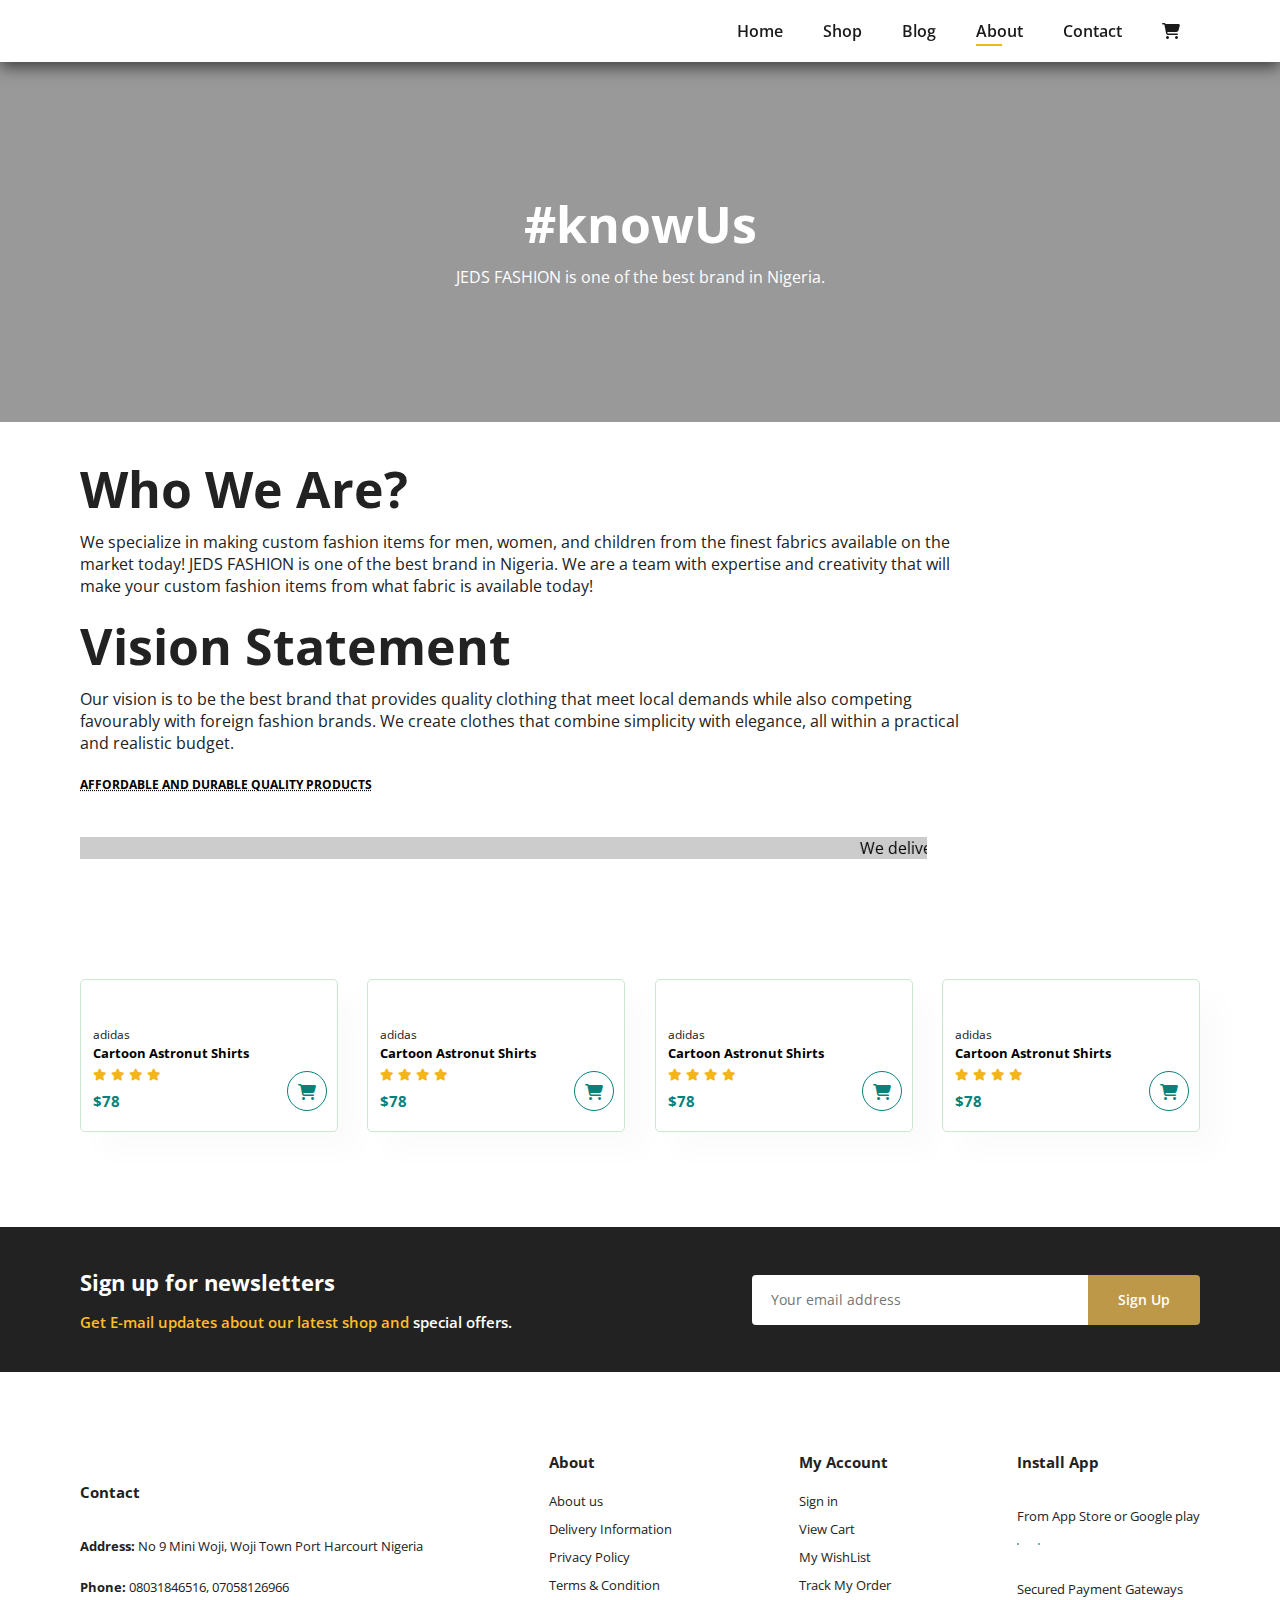
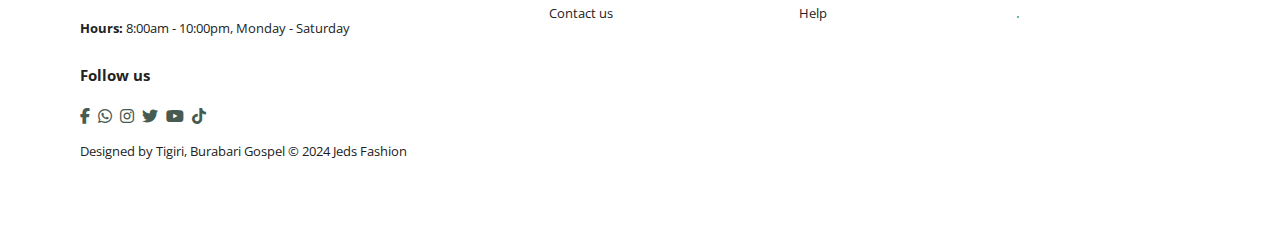
==== about.html @ 7b65d62d "Add files via upload" ====
<!DOCTYPE html>
<html lang="en">
<head>
    <meta charset="UTF-8">
    <meta name="viewport" content="width=device-width, initial-scale=1.0">
    <title>Jeds Ecommerce</title>
    <link rel="stylesheet" href="style.css">
    <link rel="stylesheet" 
    href="https://cdnjs.cloudflare.com/ajax/libs/font-awesome/6.5.2/css/all.min.css">
</head>
<body>
    <section id="header">
        <a href="#"><img src="Images/Logo2.jpg" class="logo" alt=""></a>

        <div>
            <ul id="navbar">
                <li><a href="index.html">Home</a></li>
                <li><a href="shop.html">Shop</a></li>
                <li><a href="blog.html">Blog</a></li>
                <li><a class="active" href="about.html">About</a></li>
                <li><a href="contact.html">Contact</a></li>
                <li id="lg-bag"><a href="cart.html"><i class="fa-solid fa-cart-shopping"></i></a></li>
                <a href="#" id="close"><i class="fas fa-times"></i></a>
            </ul>
        </div>
        <div id="mobile">
            <a href="cart.html"><i class="fa-solid fa-cart-shopping"></i></a>
            <i id="bar" class="fas fa-outdent" ></i>
        </div>
    </section>

    <section id="page-header" class="about-header">
        <h2>#knowUs</h2>
        <p>JEDS FASHION is one of the best brand in Nigeria.</p>
    </section>

    <section id="about-head" class="section-p1">
        <div>
            <h2>Who We Are?</h2>
            <p>We specialize in making custom fashion items for men, women, and children from the finest fabrics available on the market today! JEDS FASHION is one of the best brand in Nigeria. We are a team with expertise and creativity that will make your custom fashion items from what fabric is available today!</p>
            
            <br>
        
            <h2>Vision Statement</h2>
            <p>Our vision is to be the best brand that provides quality clothing that meet local demands while also competing favourably with foreign fashion brands. We create clothes that combine simplicity with elegance, all within a practical and realistic budget.</p>
            
            <br>
            <abbr title=""><h6>AFFORDABLE AND DURABLE QUALITY PRODUCTS</h6></abbr>

            <br><br>

            <marquee style="background-color: #ccc"; loop = "-1" scrollamount ="5" width = "96%">We deliver high quality products that are affordable, yet made of durable materials with our custom-made clothing, our clients will be able to find their desired fabrics, colours, and styles. We personally hand-stitch every article of clothing and focus on providing a high level of customer service, which leads to customer satisfaction.</marquee>
        </div>

        <img src="Images/dave.jpg" alt="">
    </section>

    <section id="product1" class="section-p1">
        <div class="pro-container">
            <div class="pro">
                <img src="Images/2.jpg" alt="">
                <div class="des">
                    <span>adidas</span>
                    <h5>Cartoon Astronut Shirts</h5>
                    <div class="star">
                        <i class="fas fa-star"></i>
                        <i class="fas fa-star"></i>
                        <i class="fas fa-star"></i>
                        <i class="fas fa-star"></i>
                    </div>
                    <h4>$78</h4>
                </div>
                    <a href="#"><i class="fa-solid fa-cart-shopping cart"></i></a>
            </div>
        <div class="pro">
            <img src="Images/25.jpg" alt="">
            <div class="des">
                <span>adidas</span>
                <h5>Cartoon Astronut Shirts</h5>
                <div class="star">
                    <i class="fas fa-star"></i>
                    <i class="fas fa-star"></i>
                    <i class="fas fa-star"></i>
                    <i class="fas fa-star"></i>
                </div>
                <h4>$78</h4>
            </div>
                <a href="#"><i class="fa-solid fa-cart-shopping cart"></i></a>
        </div>
        <div class="pro">
            <img src="Images/5.jpg" alt="">
            <div class="des">
                <span>adidas</span>
                <h5>Cartoon Astronut Shirts</h5>
                <div class="star">
                    <i class="fas fa-star"></i>
                    <i class="fas fa-star"></i>
                    <i class="fas fa-star"></i>
                    <i class="fas fa-star"></i>
                </div>
                <h4>$78</h4>
            </div>
                <a href="#"><i class="fa-solid fa-cart-shopping cart"></i></a>
        </div>
        <div class="pro">
            <img src="Images/13.jpg" alt="">
            <div class="des">
                <span>adidas</span>
                <h5>Cartoon Astronut Shirts</h5>
                <div class="star">
                    <i class="fas fa-star"></i>
                    <i class="fas fa-star"></i>
                    <i class="fas fa-star"></i>
                    <i class="fas fa-star"></i>
                </div>
                <h4>$78</h4>
            </div>
                <a href="#"><i class="fa-solid fa-cart-shopping cart"></i></a>
        </div>
    </section>

    <section id="newsletter" class="section-p1 section-m1">
        <div class="newstext">
            <h3>Sign up for newsletters</h3>
            <p>Get E-mail updates about our latest shop and <span>special offers.</span></p>
        </div>
        <div class="form">
            <input type="text" placeholder="Your email address">
            <button class="normal">Sign Up</button>
        </div>

    </section>

    </section>

    <footer class="section-p1">
        <div class="col">
            <img class="logo" src="Images/Logo2.jpg" alt="">
            <h4>Contact</h4>
            <p><strong>Address: </strong> No 9 Mini Woji, Woji Town Port Harcourt Nigeria</p>
            <p><Strong>Phone: </Strong> 08031846516, 07058126966 </p>
            <p><Strong>Hours: </Strong>8:00am - 10:00pm, Monday - Saturday</p>
            <div class="follow">
                <h4>Follow us</h4>
                <div class="icon">
                    <i class="fab fa-facebook-f"></i>
                    <i class="fab fa-whatsapp"></i>
                    <i class="fab fa-instagram"></i>
                    <i class="fab fa-twitter"></i>
                    <i class="fab fa-youtube"></i>
                    <i class="fab fa-tiktok"></i>
                    <div class="copyright">
                        <p>Designed by Tigiri, Burabari Gospel &#169; 2024 Jeds Fashion</p>
                    </div>
                </div>
            </div>
        </div>
        
        <div class="col">
            <h4>About</h4>
            <a href="#">About us</a>
            <a href="#">Delivery Information</a>
            <a href="#">Privacy Policy</a>
            <a href="#">Terms & Condition</a>
            <a href="#">Contact us</a>
        </div>
        <div class="col">
            <h4>My Account</h4>
            <a href="#">Sign in</a>
            <a href="#">View Cart</a>
            <a href="#">My WishList</a>
            <a href="#">Track My Order</a>
            <a href="#">Help</a>
        </div>
        <div class="col install">
            <h4>Install App</h4>
            <p>From App Store or Google play</p>
            <div class="row">
                <img src="Images/download1.png" alt="">
                <img src="Images/Appple app.png" alt="">
                <p>Secured Payment Gateways</p>
                <img src="Images/transparent-payment2.png" alt="">
            </div>
        </div>
    </footer>
    <script src="script.js"></script>
</body>
</html>
---- style.css ----
@import url('https://fonts.googleapis.com/css?family=Open+Sans&display=swap');

*{
    margin: 0;
    padding: 0;
    box-sizing: border-box;
    font-family: 'Open Sans',serif;
}

h1 {
    font-size: 50px;
    list-style: 64px;
    color: #222;
}

h2 {
    font-size: 50px;
    line-height: 54px;
    color: #222;
}

h4 {
    font-size: 20px;
    color: #222;
}

h6 {
    font-weight: 700;
    font-size: 12px;
}

p {
    font-size: 16px;
    color: #222;
    margin: 15px 0px 0;
}

.section-p1 {
    padding: 40px 80px;
}

.section-m1 {
    margin: 40px 0;
}

button.normal{
    font-size: 14px;
    font-weight: 600;
    padding: 15px 30px;
    color: #000;
    background-color: #fff;
    border-radius: 4px;
    cursor: pointer;
    border: none;
    outline: none;
    transition: 0.2s;

}

button.white{
    font-size: 13px;
    font-weight: 600;
    padding: 10px 18px;
    color: #fff;
    background-color: transparent;
    border: 1px solid #fff;
    cursor: pointer;
    outline: none;
    transition: 0.2s;

}

body{
    width: 100%;
}

/* Header Start */

#header{
    display: flex;
    align-items: center;
    justify-content: space-between;
    padding: 20px 80px;
    background: #fff;
    box-shadow: 0 5px 15px rgba(0, 0, 0, 0.6);
    z-index: 999;
    position: sticky;
    top: 0;
    left: 0;
}

#navbar {
    display: flex;
    align-items: center;
    justify-content: center;
}

#navbar li {
    list-style: none;
    padding: 0 20px;
    position: relative;
}

#navbar li a {
    text-decoration: none;
    font-size: 16px;
    font-weight: 600;
    color: #1a1a1a;
    transition: 0.3s ease;
}

#navbar li a:hover, 
#navbar li a:active {
    color: #f0b71b;
}

#navbar li a.active::after, 
#navbar li a:hover::after{
    content: "";
    width: 30%;
    height: 2px;
    background: #f0b71b;
    position: absolute;
    bottom: -4px;
    left: 20px;
}

#mobile {
    display: none;
    align-items: center;
}

#close {
    display: none;
}
/* Home Page */
#hero{
    height: 100vh;
    width: 100%;
    position: relative;
    padding: 0.3em 0;
    z-index: 1;
    background-color: #e4e5ee;
    background-repeat: no-repeat;
    background-image: url("Images/new.png");
    background-position: top 100% right 100px;
    padding: 0 80px;
    display: flex;
    flex-direction: column;
    align-items: flex-start;
    justify-content: center;
}

#hero h4 {
    padding-bottom: 15px;
}

#hero h1 {
    color: #be8939;
}

#hero button{
    background-image: url("Images/newbrush1.png");
    background-color: transparent;
    color: #fff;
    border: 0;
    padding: 37px 40px 35px 80px;
    background-repeat: no-repeat;
    cursor: pointer;
    font-weight: 700;
    font-size: 15px;
}

#feature {
    display: flex;
    align-items: center;
    justify-content: space-between;
    flex-wrap: wrap;
}

#feature .fe-box{
    width: 180px;
    text-align: center;
    padding: 10px 3px;
    box-shadow: 20px 20px 34px rgba(0, 0, 0, 0.03);
    border: 1px solid #cce7d0;
    border-radius: 4px;
    margin: 15px 0;
}
#feature .fe-box:hover{
    box-shadow: 10px 0px 44px rgba(70, 62, 221, 0.1);
}

#feature .fe-box img{
    width: 100%;
    margin-bottom: 10px;
}

#feature .fe-box h6 {
    display: inline-block;
    padding: 9px 8px 6px 8px;
    line-height: 1;
    border-radius: 4px;
    color:#222;
    background-color:  #E3E6F3;
}
#feature .fe-box h6:nth-child(2){
    background-color:#e67011 ;
}
#feature .fe-box h6:nth-child(4){
    background-color: #947154;
}
#feature .fe-box h6:nth-child(6){
    background-color: #6aacbd;
}
#feature .fe-box h6:nth-child(8){
    background-color: #3a50b4;
}
#product1 {
    text-align: center;
}

#product1 .pro-container {
    display: flex;
    justify-content: space-between;
    padding-top: 20px;
    flex-wrap: wrap;
}

#product1 .pro{
    width: 23%;
    min-width: 250px;
    padding: 10px 12px;
    border: 1px solid #cce7d0;
    border-radius: 5px;
    cursor: pointer;
    box-shadow: 20px 20px 30px rgba(0, 0, 0, 0.02);
    margin: 15px 0;
    transition: 0.2s ease;
    position: relative;
}

#product1 .pro:hover{
    box-shadow: 20px 20px 30px rgba(0, 0, 0, 0.02);
}

#product1 .pro img {
    width: 100%;
    border-radius: 5px;
}

#product1 .pro .des{
    text-align: start;
    padding: 10px 0;
}

#product1 .pro .des span{
    color: #1a1a1a;
    font-size: 12px;
}

#product1 .pro .des span h5{
    padding: 7px;
    color: #1a1a1a;
    font-size: 14px;
}

#product1 .pro .des i {
    font-size: 12px;
    color: rgba(243, 181, 25);
}

#product1 .pro .des h4 {
    padding-top: 7px;
    font-size: 15px;
    font-weight: 700;
    color: #088178;
}

#product1 .pro .cart {
    width: 40px;
    height: 40px;
    line-height: 40px;
    border-radius: 50px;
    border-radius: 50px;
    border: 1px solid #088178;
    color: #088178;
    position: absolute;
    bottom: 20px;
    right: 10px;
}

#banner {
    display: flex;
    flex-direction: column;
    justify-content: center;
    align-items: center;
    text-align: center;
    background-color: #353333;
  /*background-image: url("Images/background4.webp");*/
    width: 100%;
    height: 40vh;
    background-size: cover;
    background-position: center;
}

#banner h4 {
    color: #fff;
    font-size: 16px;
}

#banner h2 {
    color: #fff;
    padding: 10px 0;
}
#banner h2 span {
    color: #bd9849;
}
#banner button:hover{
    background-color:#bd9849;
    color: #fff;
}

#newsletter {
    display: flex;
    justify-content: space-between;
    flex-wrap: wrap;
    align-items: center;
    background-position: 20% 30%;
    background-color: #222;
}

#newsletter h3 {
    color: #fff;
    font-size: 22px;
    font-weight: 700;
}

#newsletter p {
    color: #ffbd27;
    font-size: 15px;
    font-weight: 600;
}

#newsletter p span {
    color: #fff;
}

#newsletter .form {
    display: flex;
    width: 40%;
}

#newsletter input {
    height: 3.125rem;
    padding: 0 1.25em;
    font-size: 14px;
    width: 100%;
    border: 1px solid transparent;
    outline: none;
    border-radius: 4px;
    border-top-right-radius: 0;
    border-bottom-right-radius: 0;
}

#newsletter button {
    background-color: #bd9849;
    color: #fff;
    white-space: nowrap;
    border-top-left-radius: 0;
    border-bottom-left-radius: 0;
}
footer {
    display: flex;
    flex-wrap: wrap;
    justify-content: space-between;
}

footer .col {
    display: flex;
    flex-direction: column;
    align-items: flex-start;
    margin-bottom: 20px;
}

footer .logo {
    margin-bottom: 30px;
}

footer h4 {
    font-size: 15px;
    padding-bottom: 20px;
}

footer p {
    font-size: 13px;
    padding: 0 0 8px 0;
}

footer a {
    font-size: 13px;
    text-decoration: none;
    color: #222;
    margin-bottom: 10px;
}

footer .follow {
    margin-top: 20px;
}
footer .follow i {
    color: #465b52;
    cursor: pointer;
    padding-right: 4px;
}

footer .install .row img {
    border: 1px solid #088178;
    border-radius: 6px;
}

footer .install img {
    margin: 10px 15px 15px 0;
} 

footer .follow i:hover, 
footer a:hover {
    color: #088178;
} 

footer .copyright p {
    width: 100%;
    text-align: center;
}

/* Shop Page */
#page-header {
    background-image: linear-gradient(rgba(0, 0, 0, 0.7), rgba(0, 0, 0, 0.7)), url("Images/background3.webp");
    width: 100%;
    height: 40vh;
    background-size: cover;
    background-repeat: no-repeat;
    display: flex;
    justify-content: center;
    text-align: center;
    flex-direction: column;
    padding: 14px;
}

#page-header h2, 
#page-header p{
    color: #fff;
}

#pagination {
    text-align: center;
}

#pagination a {
    text-decoration: none;
    background-color: #be8939;
    padding: 15px 20px;
    border-radius: 4px;
    color: #fff;
    font-weight: 600;
}

#pagination a i {
    font-size: 16px;
    font-weight: 600;
}

/* Single Product */
#prodetails {
    display: flex;
    margin-top: 20px;
}

#prodetails .single-pro-image {
    width: 40%;
    margin-right: 50px;
}
.small-img-group {
    display: flex;
    justify-content: space-between;
}

.small-img-col {
    flex-basis: 24%;
    cursor: pointer;
}

#prodetails .single-pro-details {
    width: 50%;
    padding-top: 30px;
}

#prodetails .single-pro-details h4 {
    padding: 40px 0 20px 0;
}

#prodetails .single-pro-details h2 {
    font-size: 26px;
}

#prodetails .single-pro-details select {
    display: block;
    padding: 5px 10px;
    margin-bottom: 10px;
}

#prodetails .single-pro-details input {
    width: 50px;
    height: 47px;
    padding-left: 10px;
    font-size: 16px;
    margin-right: 10px;
}

#prodetails .single-pro-details input:focus {
    outline: none;
}

#prodetails .single-pro-details button {
    background-color: #bd9849;
    color: #fff;
}

#prodetails .single-pro-details span {
    line-height: 25px;
}
/* Blog Page */

#page-header.blog-header {
  background-image: linear-gradient(rgba(0, 0, 0, 0.7), rgba(0, 0, 0, 0.7)), url("Images/background3.webp");
}

#blog {
    padding: 150px 0 150px 150px;
}

#blog .blog-box {
    display: flex;
    align-items: center;
    width: 100%;
    position: relative;
    padding-bottom: 90px;
}

#blog .blog-img {
    width: 50%;
    margin-right: 40px;
}

#blog img {
    width: 100%;
    height: 300px;
    object-fit: cover;
}

#blog .blog-details {
    width: 50%;
}

#blog .blog-box p {
    padding-bottom: 20px;
}

#blog .blog-box a {
    text-decoration: none;
    font-size: 11px;
    color: #000;
    font-weight: 700;
    position: relative;
    transition: 0.3s;
}

#blog .blog-details a::after{
    content: "";
    width: 50px;
    height: 1px;
    background-color: #000;
    position: absolute;
    top: 4px;
    right: -60px;
}

#blog .blog-details a:hover {
    color: #be8939;
}

#blog .blog-details a:hover::after{
    background-color: #be8939;
}

#blog .blog-box h1 {
    position: absolute;
    top: -55px;
    left: 0;
    font-size: 70px;
    font-weight: 700;
    color: #c9cbce;
    z-index: -9;
}

/* About */
#page-header.about-header {
    background-image: linear-gradient(rgba(0, 0, 0, 0.4), rgba(0, 0, 0, 0.4)), url("Images/background4.webp");
}

#about-head {
    display: flex;
    align-items: center;
}

#about-head img {
    width: 50%;
    height: auto;
}

#about-head div {
    padding-right: 40px;
}

/* Contact */

#contact-details {
    display: flex;
    align-items: center;
    justify-content: space-between;
}

#contact-details .details {
    width: 40%;
}

#contact-details .details span, 
#form-details form span {
    font-size: 12px;
}

#contact-details .details h2,
#form-details form h2 {
    font-size: 26px;
    line-height: 35px;
    padding: 20px 0;
}

#contact-details .details h3 {
    font-size: 16px;
    padding-bottom: 15px; 
}

#contact-details .details li {
    list-style: none;
    display: flex;
    padding: 10px 0;
}

#contact-details .details li i {
    font-size: 14px;
    padding-right: 22px;
}

#contact-details .details li p {
    margin: 0;
    font-size: 14px;
}

#contact-details .map{
    width: 55%;
    height: 400px;
}

#contact-details .map iframe{
    width: 100%;
    height: 100%;
}

#form-details {
    display: flex;
    justify-content: space-between;
    margin: 30px;
    padding: 80px;
    border: 1px solid #e1e1e1;

}

#form-details form {
    width: 65%;
    display: flex;
    flex-direction: column;
    align-items: flex-start;
}

#form-details form input,
#form-details form textarea {
    width: 100%;
    padding: 12px 15px;
    outline: none;
    margin-bottom: 20px;
    border: 1px solid #e1e1e1;

}

#form-details form button {
    background-color: #bd9849;
    color: #fff;
}

#form-details .comment img {
    height: 40px;
    margin-left: 5px;
    margin-right: 30px;
    border-radius: 50%;
}
#form-details .people div {
    padding-bottom: 25px;
    display: flex;
    align-items: flex-start;
}

#form-details .people div img {
    width: 65px;
    height: 65px;
    object-fit: cover;
    margin-right: 15px;
}

#form-details .people div p {
    margin: 0;
    font-size: 13px;
    line-height: 25px;
}

#form-details .people div p span {
    display: block;
    font-size: 16px;
    font-weight: 600;
    color: #000;
}

/* Cart */
#cart {
    overflow: auto;
}

#cart table {
    width: 100%;
    border-collapse: collapse;
    table-layout: fixed;
    white-space: nowrap;
}

#cart table i {
    color: #000;
}

#cart table img {
    width: 70px;
}

#cart table td:nth-child(1){
    width: 100px;
    text-align: center;
}

#cart table td:nth-child(2){
    width: 150px;
    text-align: center;
}

#cart table td:nth-child(3){
    width: 200px;
    text-align: center;
}

#cart table td:nth-child(4),
#cart table td:nth-child(5),
#cart table td:nth-child(6){
    width: 250px;
    text-align: center;
}

#cart table td:nth-child(5) input {
    width: 70px;
    padding: 10px 5px 10px 15px;
}

#cart table thead {
    border: 1px solid #1a1a1a;
    border-left: none;
    border-right: none;
}

#cart table thead td {
    font-weight: 700;
    text-decoration: uppercase;
    font-size: 13px;
    padding: 10px 0;
}

#cart table tbody tr td {
    padding-top: 15px;
} 

#cart table tbody td {
    font-size: 13px;
}

#cart-add {
    display: flex;
    flex-wrap: wrap;
    justify-content: space-between;
}

#coupon {
    width: 50%;
    margin-bottom: 30px;
}

#coupon h3, 
#subtotal h3 {
    padding-bottom: 15px;
}

#coupon input {
    padding: 10px 20px;
    outline: none;
    width: 60%;
    margin-right: 10px;
    border: 1px solid #e2e9e1;
}

#coupon button, 
#subtotal button {
    background-color: #be8939;
    color: #fff;
    padding: 12px 20px;
}

#subtotal {
    width: 50%;
    margin-bottom: 30px;
    border: 1px solid #e2e9e1;
    padding: 30px;
}

#subtotal table {
    border-collapse: collapse;
    width: 100%;
    margin-bottom: 20px;
}

#subtotal table td {
    width: 50%;
    border: 1px solid #e2e9e1;
    padding: 10px;
    font-size: 13px;
}


/* Start Media Querry */
@media (max-width: 799px) {
    .section-p1 {
        padding: 15px 15px;
    }
    
    #navbar {
        display: flex;
        flex-direction: column;
        align-items: flex-start;
        justify-content: flex-start;
        position: fixed;
        top: 0;
        right: -300px;
        height: 100vh;
        width: 300px;
        background-color: #be8939;
        box-shadow: 0 40px 60px rgba(0, 0, 0, 0.02);
        padding: 80px 0 0 10px;
        transition: 0.3s;
    }

    #navbar.active {
        right: 0px;
    }

    #navbar li {
        margin-bottom: 25px;
    }

    #mobile {
        display: flex;
        align-items: center;
    }

    #mobile {
        color: #000;
        font-size: 24px;
        padding: 20px;
    }

    #close {
        display: initial;
        position: absolute;
        top: 30px;
        left: 30px;
        color: #222;
        font-size: 24px;
    }
    
    #lg-bag {
        display: none;
    }

    #hero {
    height: 70vh;
    padding: 0 80px;
    background-position: top 30% right 30%;
  
    }
    
    #product1 .pro {
        margin: 15px;
    }

    #banner {
        height: 20vh;
    }

    #newsletter .form {
        width: 100%;
    }

    /* Contact Page */
    #form-details {
        padding: 40px;
    }
    #form-details form {
        width: 50%;
    }
}

@media (max-width: 477px) {
    
    #header {
        padding: 10px 30px;
    }

    h1 {
        font-size: 38px;
    }

    h2 {
        font-size: 32px;
    }

    #hero {
        padding: 0px 20px;
        background-position: -60%;
    }

    #product1 .pro {
        width: 100%;
    }   
    #banner {
        height: 30vh;
    }
    #newsletter {
        padding: 40px 20px;
    }

    #newsletter .form {
        width: 100%;
    }
    
    /*Single Product*/
    #prodetails {
        display: flex;
        flex-direction: column;
    }

    #prodetails .single-pro-image {
        width: 100%;
        margin-right: 0px;
    }

    #prodetails .single-pro-details {
        width: 100%;
        padding: 10px;
    }

    /* Blog Page */
    #blog {
        padding: 100px 0 20px 20px;
    }

    #blog .blog-box {
    display: flex;
    align-items: center;
    width: 100%;
    position: relative;
    padding-bottom: 90px;
    }

    #blog .blog-img {
        width: 50%;
        margin-right: 10px;
        margin-bottom: 30px;
    }

    #blog .blog-details {
        width: 50%;
    }

    /* About Page */
    #about-head {
        flex-direction: column;
    }

    #about-head img {
        width: 80%;
        margin-top: 20px;
    }

    #about-head div {
        padding-right: 0px;
    }
    /* Contact Page */
    #contact-details {
        flex-direction: column;
    }

    #contact-details .details {
        width: 100%;
        margin-bottom: 30px;
    }

    #contact-details .map {
        width: 100%;
    }

    #form-details {
        margin: 10px;
        padding: 30px 10px;
        flex-wrap: wrap;
    }

    #form-details form {
        width: 100%;
        margin-bottom: 30px;
    }

    /* Cart Page */

    #cart-add {
        flex-direction: column;
    }

    #coupon {
        width: 100%;
    }

    #subtotal {
        width: 100%;
        padding: 20px;
    }
}
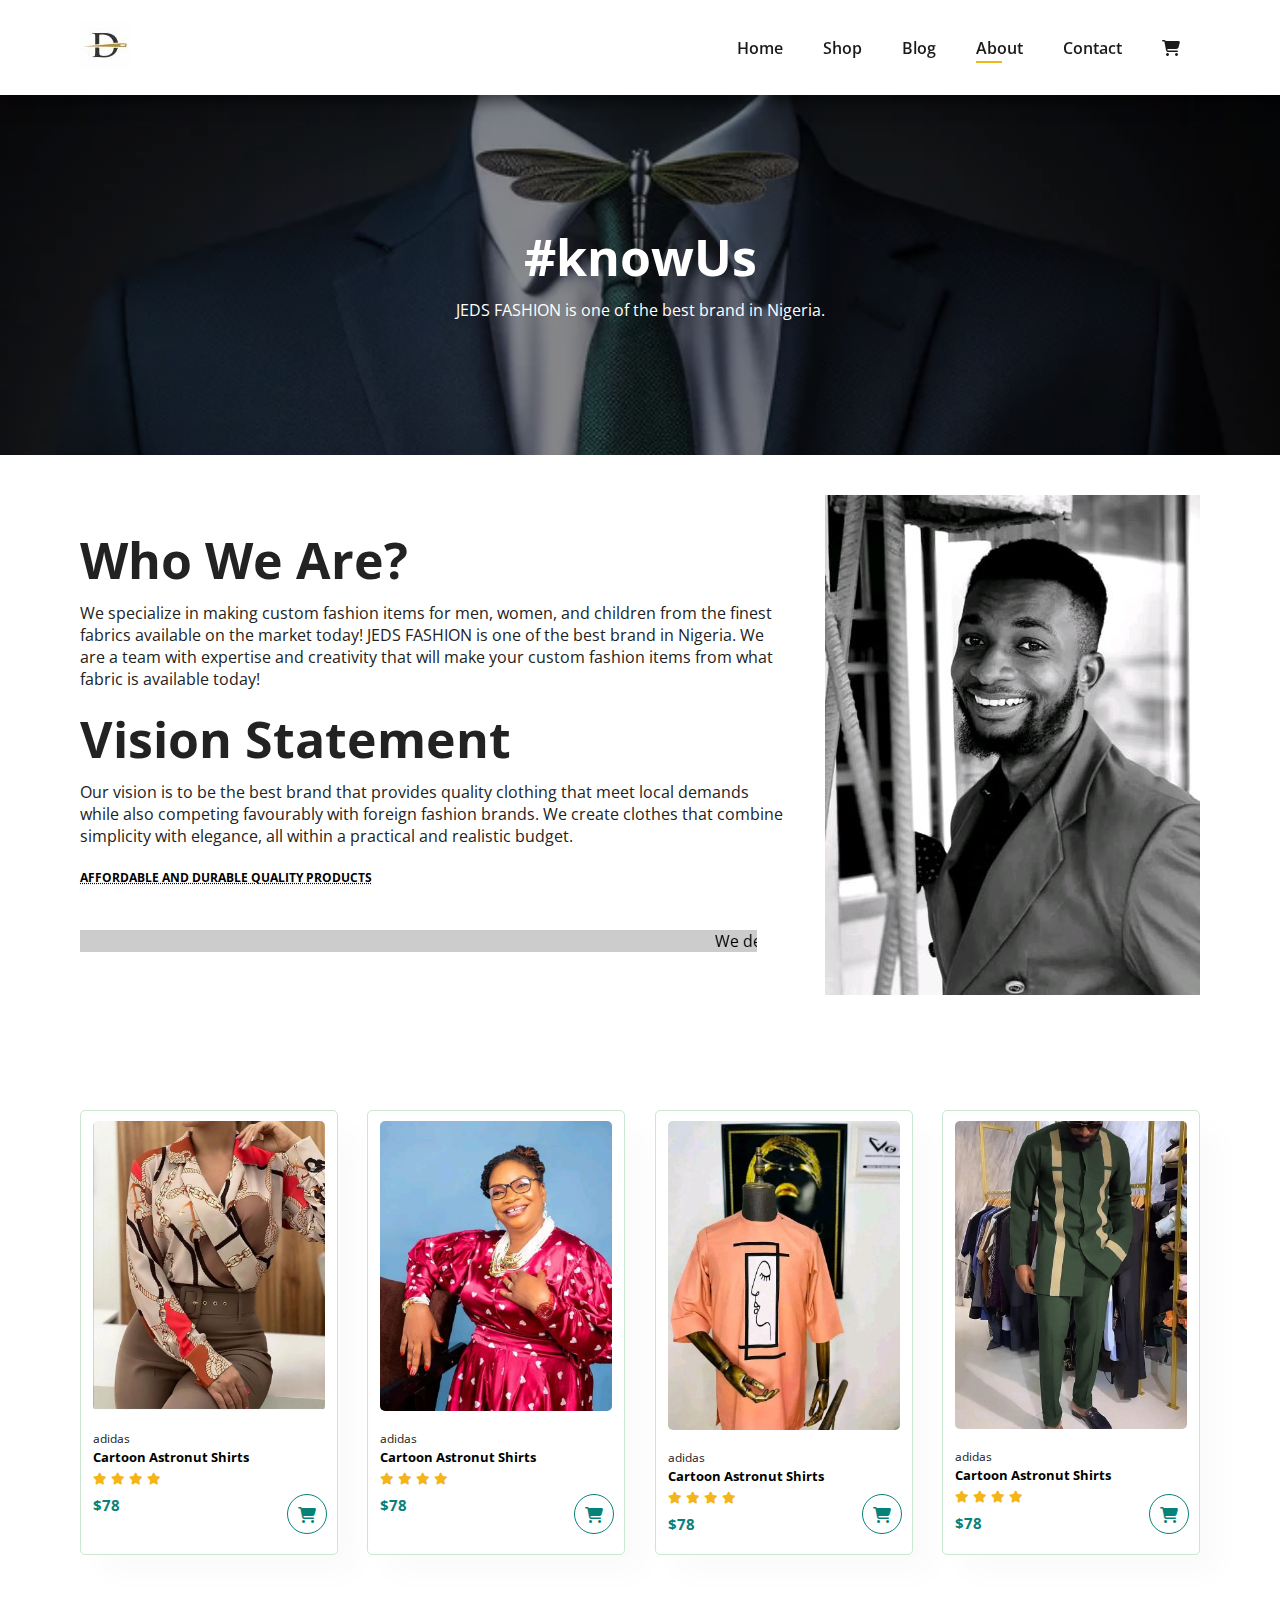
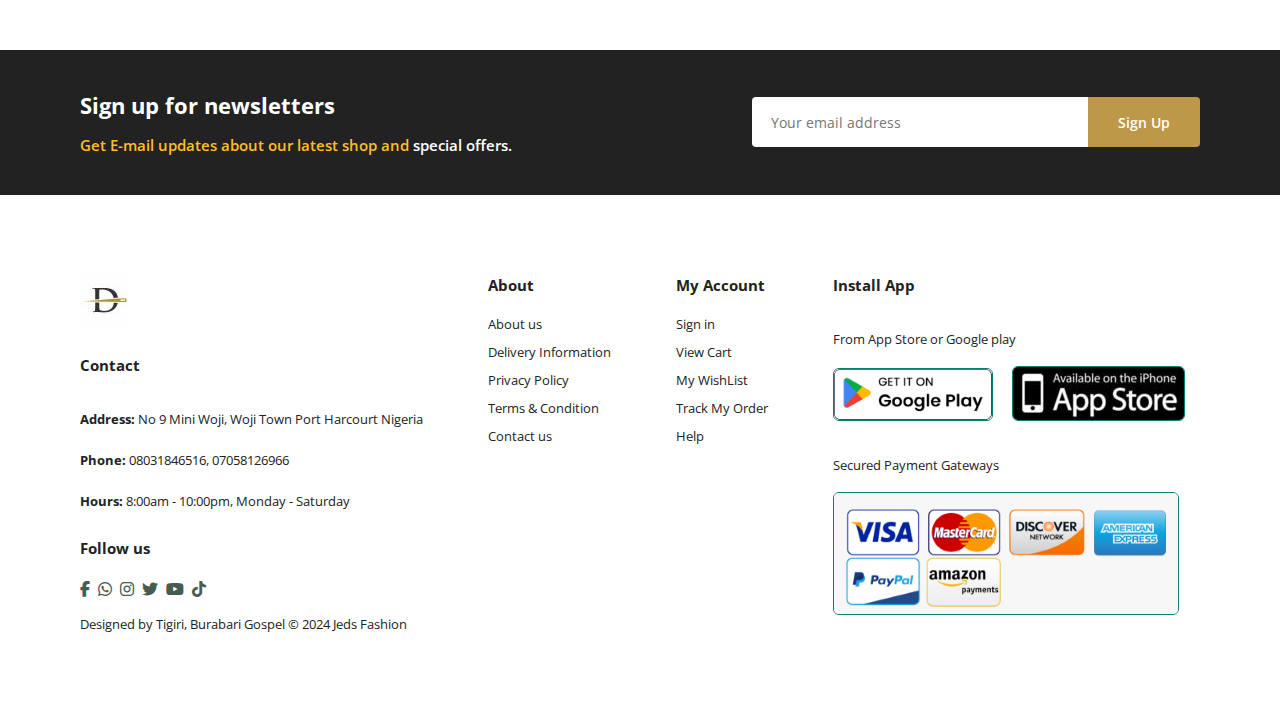
==== commit 250b0a2c: "Add files via upload" ====
--- a/about.html
+++ b/about.html
@@ -10,7 +10,7 @@
 </head>
 <body>
     <section id="header">
-        <a href="#"><img src="Images/Logo2.jpg" class="logo" alt=""></a>
+        <a href="#"><img src="Images/Logo2.jpg" class="logo" /></a>
 
         <div>
             <ul id="navbar">
@@ -52,13 +52,13 @@
             <marquee style="background-color: #ccc"; loop = "-1" scrollamount ="5" width = "96%">We deliver high quality products that are affordable, yet made of durable materials with our custom-made clothing, our clients will be able to find their desired fabrics, colours, and styles. We personally hand-stitch every article of clothing and focus on providing a high level of customer service, which leads to customer satisfaction.</marquee>
         </div>
 
-        <img src="Images/dave.jpg" alt="">
+        <img src="Images/dave.jpg" />
     </section>
 
     <section id="product1" class="section-p1">
         <div class="pro-container">
             <div class="pro">
-                <img src="Images/2.jpg" alt="">
+                <img src="Images/2.jpg" />
                 <div class="des">
                     <span>adidas</span>
                     <h5>Cartoon Astronut Shirts</h5>
@@ -73,7 +73,7 @@
                     <a href="#"><i class="fa-solid fa-cart-shopping cart"></i></a>
             </div>
         <div class="pro">
-            <img src="Images/25.jpg" alt="">
+            <img src="Images/25.jpg" />
             <div class="des">
                 <span>adidas</span>
                 <h5>Cartoon Astronut Shirts</h5>
@@ -88,7 +88,7 @@
                 <a href="#"><i class="fa-solid fa-cart-shopping cart"></i></a>
         </div>
         <div class="pro">
-            <img src="Images/5.jpg" alt="">
+            <img src="Images/5.jpg" />
             <div class="des">
                 <span>adidas</span>
                 <h5>Cartoon Astronut Shirts</h5>
@@ -103,7 +103,7 @@
                 <a href="#"><i class="fa-solid fa-cart-shopping cart"></i></a>
         </div>
         <div class="pro">
-            <img src="Images/13.jpg" alt="">
+            <img src="Images/13.jpg" />
             <div class="des">
                 <span>adidas</span>
                 <h5>Cartoon Astronut Shirts</h5>
@@ -131,11 +131,9 @@
 
     </section>
 
-    </section>
-
     <footer class="section-p1">
         <div class="col">
-            <img class="logo" src="Images/Logo2.jpg" alt="">
+            <img class="logo" src="Images/Logo2.jpg" />
             <h4>Contact</h4>
             <p><strong>Address: </strong> No 9 Mini Woji, Woji Town Port Harcourt Nigeria</p>
             <p><Strong>Phone: </Strong> 08031846516, 07058126966 </p>
@@ -176,10 +174,10 @@
             <h4>Install App</h4>
             <p>From App Store or Google play</p>
             <div class="row">
-                <img src="Images/download1.png" alt="">
-                <img src="Images/Appple app.png" alt="">
+                <img src="Images/download1.png" />
+                <img src="Images/apple2.png" />
                 <p>Secured Payment Gateways</p>
-                <img src="Images/transparent-payment2.png" alt="">
+                <img src="Images/transparent-payment2.png" />
             </div>
         </div>
     </footer>
--- a/style.css
+++ b/style.css
@@ -142,7 +142,7 @@
     z-index: 1;
     background-color: #e4e5ee;
     background-repeat: no-repeat;
-    background-image: url("Images/new.png");
+    background-image: url("../Images/new.png");
     background-position: top 100% right 100px;
     padding: 0 80px;
     display: flex;
@@ -160,7 +160,7 @@
 }
 
 #hero button{
-    background-image: url("Images/newbrush1.png");
+    background-image: url("../Images/newbrush1.png");
     background-color: transparent;
     color: #fff;
     border: 0;
@@ -434,7 +434,7 @@
 
 /* Shop Page */
 #page-header {
-    background-image: linear-gradient(rgba(0, 0, 0, 0.7), rgba(0, 0, 0, 0.7)), url("Images/background3.webp");
+    background-image: linear-gradient(rgba(0, 0, 0, 0.7), rgba(0, 0, 0, 0.7)), url("../Images/background3.webp");
     width: 100%;
     height: 40vh;
     background-size: cover;
@@ -531,7 +531,7 @@
 /* Blog Page */
 
 #page-header.blog-header {
-  background-image: linear-gradient(rgba(0, 0, 0, 0.7), rgba(0, 0, 0, 0.7)), url("Images/background3.webp");
+  background-image: linear-gradient(rgba(0, 0, 0, 0.7), rgba(0, 0, 0, 0.7)), url("../Images/background3.webp");
 }
 
 #blog {
@@ -604,7 +604,7 @@
 
 /* About */
 #page-header.about-header {
-    background-image: linear-gradient(rgba(0, 0, 0, 0.4), rgba(0, 0, 0, 0.4)), url("Images/background4.webp");
+    background-image: linear-gradient(rgba(0, 0, 0, 0.4), rgba(0, 0, 0, 0.4)), url("../Images/background4.webp");
 }
 
 #about-head {
